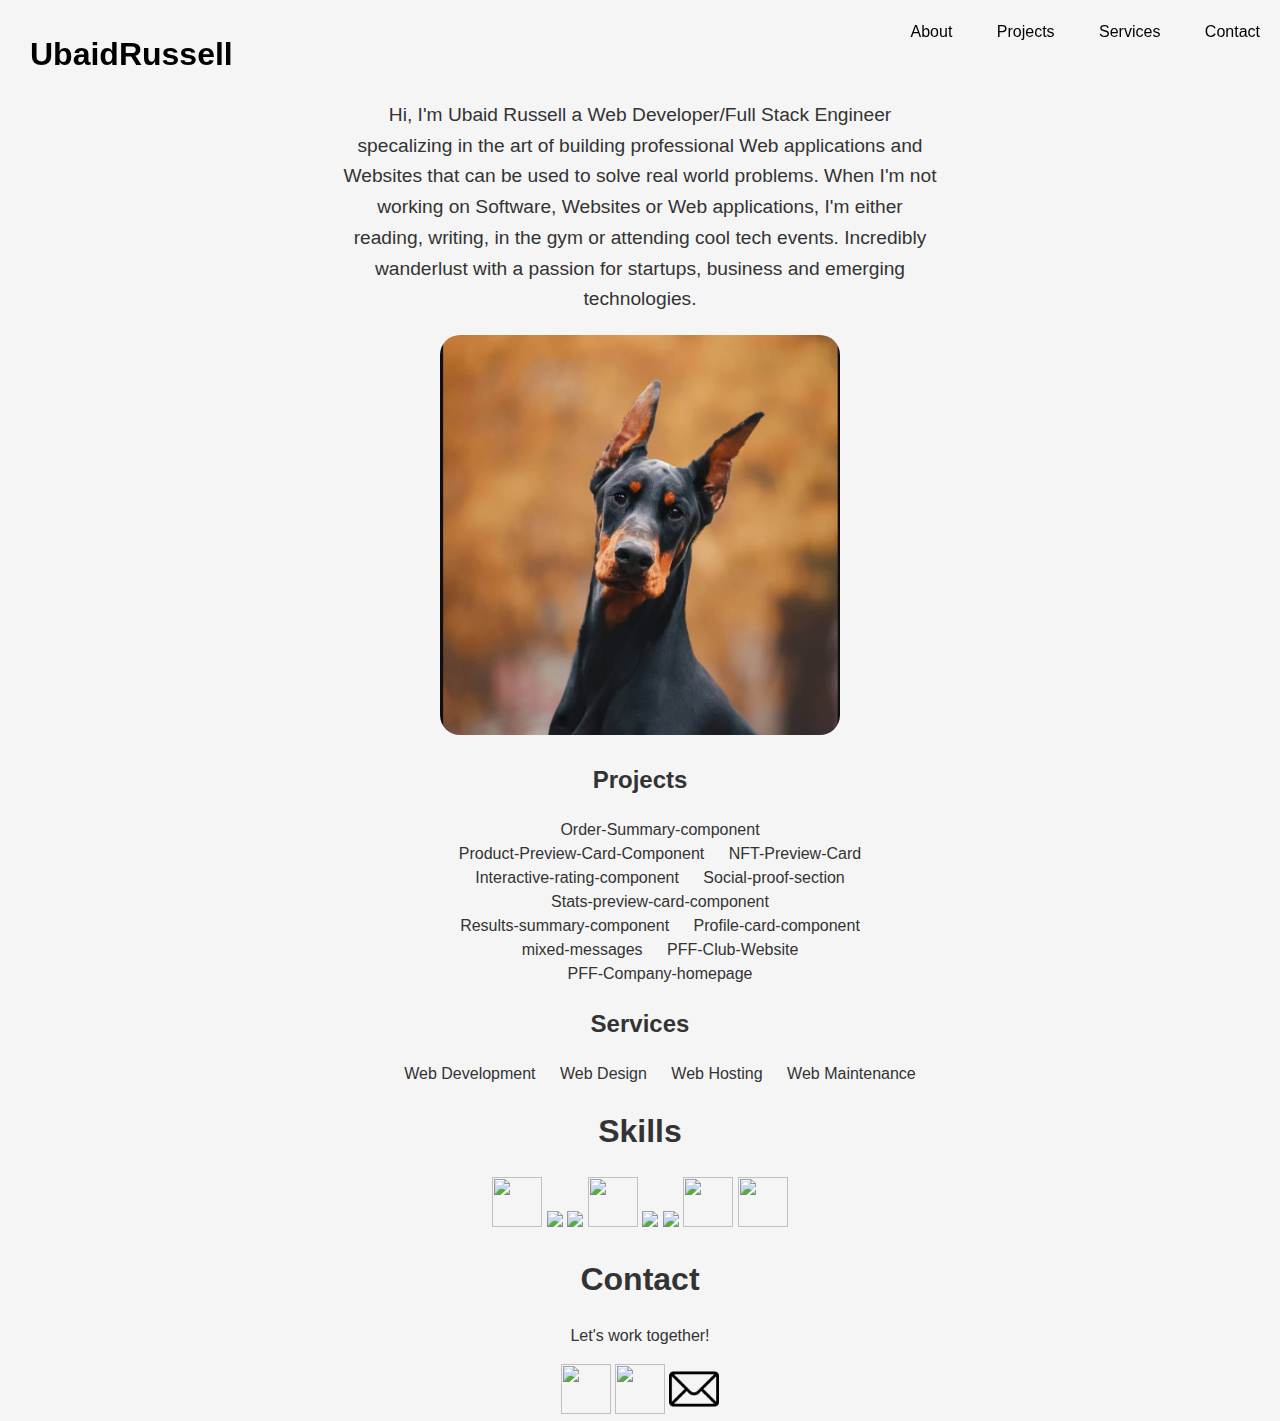
==== index.html @ aeeaca0f "Updated site name 📦" ====
<!DOCTYPE html>
<html lang="en">
<head>
    <meta charset="UTF-8">
    <meta name="viewport" content="width=device-width, initial-scale=1.0">
    <title>Static Portfolio project</title>
    <link rel="stylesheet" href="docs/main.css">
</head>
<body>
    <main>
        <nav>
            <h1 class="heading"><a href="index.html">UbaidRussell</a></h1>
        <div class="nav-p">
            <p><a href="#about">About</a></p>
            <p><a href="#project">Projects</a></p>
            <p><a href="#services">Services</a></p>
            <p><a href="#contact">Contact</a></p>
        </div>
        </nav>
        <section id="about">
            <p> Hi, I'm Ubaid Russell a Web Developer/Full Stack Engineer specalizing in the art of building professional Web applications and Websites that can be used to solve real world problems. When I'm not working on Software, Websites or Web applications, I'm either reading, writing, in the gym or attending cool tech events. Incredibly wanderlust with a passion for startups, business and emerging technologies.</p>
            <img class="main-image" src="docs/images/Doberman.png" alt="">
        </section>
        <section id="project">
            <h2>Projects</h2>
            <ul>
                <li>Order-Summary-component</li>
                <li>Product-Preview-Card-Component</li>
                <li>NFT-Preview-Card</li>
                <li>Interactive-rating-component</li>
                <li>Social-proof-section</li>
                <li>Stats-preview-card-component</li>
                <li>Results-summary-component</li>
                <li>Profile-card-component</li>
                <li>mixed-messages</li>
                <li>PFF-Club-Website</li>
                <li>PFF-Company-homepage</li>
            </ul>
        </section>
        <section id="services">
            <h2>Services</h2>
            <ul>
                <li>Web Development</li>
                <li>Web Design</li>
                <li>Web Hosting</li>
                <li>Web Maintenance</li>
            </ul>
            <h1>Skills</h1>
            <img width="50px" height="50px" src="https://cdn.jsdelivr.net/gh/devicons/devicon/icons/html5/html5-plain.svg" />
            <img width="50px" heigth="50px" src="https://cdn.jsdelivr.net/gh/devicons/devicon/icons/css3/css3-plain.svg" />
            <img width="50px" heigth="50px" src="https://cdn.jsdelivr.net/gh/devicons/devicon/icons/javascript/javascript-plain.svg" />
            <img width="50px" height="50px" src="https://cdn.jsdelivr.net/gh/devicons/devicon/icons/nodejs/nodejs-original.svg" />  
            <img widht="50px" height="50px" src="https://cdn.jsdelivr.net/gh/devicons/devicon/icons/express/express-original.svg" />
            <img widht="50px" height="50px" src="https://cdn.jsdelivr.net/gh/devicons/devicon/icons/react/react-original.svg" />
            <img width="50px" height="50px" src="https://cdn.jsdelivr.net/gh/devicons/devicon/icons/git/git-original.svg" />
            <img width="50px" height="50px" src="https://cdn.jsdelivr.net/gh/devicons/devicon/icons/github/github-original.svg" />      
        </section>
        <section id="contact">
            <h1>Contact</h1>
            <p>Let's work together!</p>
            <a target="_blank" href="https://github.com/UbaidRussell"><img width="50px" height="50px" src="https://cdn.jsdelivr.net/gh/devicons/devicon/icons/github/github-original.svg"/></a>
            <a target="_blank" href="https://www.linkedin.com/in/ubaid-russell-3a59b616b/"><img width="50px" height="50px" src="https://cdn.jsdelivr.net/gh/devicons/devicon/icons/linkedin/linkedin-original.svg" /></a>
            <a href="mailto:UbaidRussell@gmail.com"><img src="docs/images/email.png" width="50px" height="50px" alt=""></a>
        </section>
    </main>
</body>
</html>
---- docs/main.css ----
body{
    background-color: #f5f5f5;
    font-family: 'Roboto', sans-serif;
    font-size: 16px;
    line-height: 1.5;
    color: #333;
    margin: 0;
    padding: 0;
    -webkit-font-smoothing: antialiased;
    -moz-osx-font-smoothing: grayscale;
    text-align: center;
}
nav{
    position:fixed;
    width:100%;
}
a{
    text-decoration:none;
    color:black;
}
.nav-p{
    float:right;
}
nav p{
    display: inline-block;
    margin:20px;
}
.heading{
    float: left;
    margin: 30px;
}

li{
    display: inline-block;
    margin: 0 10px;
}

.main-image{
    height: 400px;
    width: 400px;
    position: relative;
    border-radius:20px;
}
#about p{
    font-size: 1.2em;
    line-height: 1.6;
    margin: 0 auto;
    max-width: 600px;
    padding: 0 20px;
    padding-top: 100px;
    margin-bottom:20px;
}
#project{
    margin: auto;
    width:500px;
}
/*Media Query for mobile devices*/
@media only screen and (max-width: 600px) {
    nav{
        position:relative;
        width:100%;
    }
    nav p{
        display: block;
        float: none;
        margin: 0;
    }
    .main-image{
        height: 200px;
        width: 200px;
        position: relative;
        border-radius:20px;
    }
    #about p{
        font-size: 1em;
        line-height: 1.6;
        margin: 0 auto;
        max-width: 300px;
        padding: 0 20px;
        padding-top: 100px;
        margin-bottom:20px;
    }
    #project{
        margin: auto;
        width:300px;
    }
}
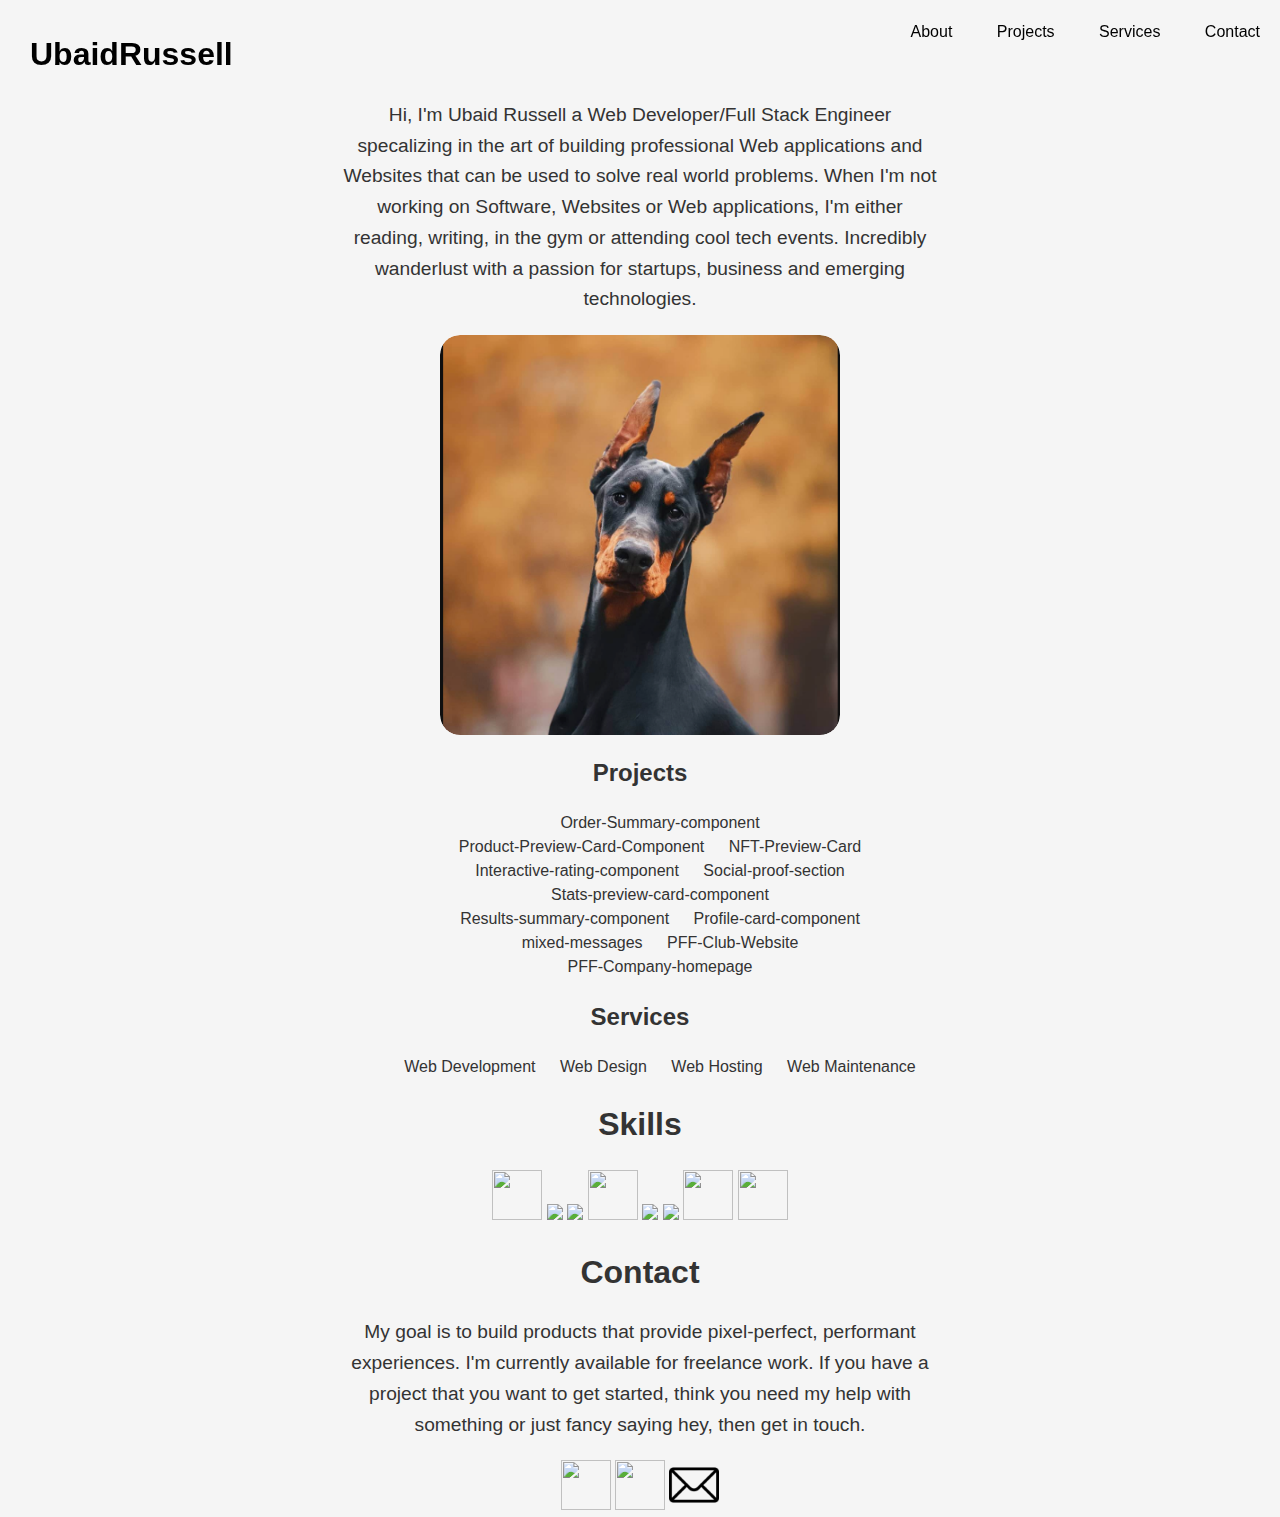
==== commit 83255b39: "Added new paragrpah and worked on hover effect 🔧" ====
--- a/index.html
+++ b/index.html
@@ -5,6 +5,7 @@
     <meta name="viewport" content="width=device-width, initial-scale=1.0">
     <title>Static Portfolio project</title>
     <link rel="stylesheet" href="docs/main.css">
+    <link rel="icon" type="image/png" sizes="32x32" href="docs/images/favicon-32x32.png">
 </head>
 <body>
     <main>
@@ -14,12 +15,26 @@
             <p><a href="#about">About</a></p>
             <p><a href="#project">Projects</a></p>
             <p><a href="#services">Services</a></p>
-            <p><a href="#contact">Contact</a></p>
+            <p><a href="docs/contact.html">Contact</a></p>
         </div>
         </nav>
         <section id="about">
             <p> Hi, I'm Ubaid Russell a Web Developer/Full Stack Engineer specalizing in the art of building professional Web applications and Websites that can be used to solve real world problems. When I'm not working on Software, Websites or Web applications, I'm either reading, writing, in the gym or attending cool tech events. Incredibly wanderlust with a passion for startups, business and emerging technologies.</p>
+
+
+            
+            <div class="image-container">
+
             <img class="main-image" src="docs/images/Doberman.png" alt="">
+            <div class="image-overlay">
+              <div class="view-icon">
+                <img src="docs/images/icon-view.svg" alt="">
+      
+              </div>
+            </div>
+        </div>
+
+            
         </section>
         <section id="project">
             <h2>Projects</h2>
@@ -57,7 +72,7 @@
         </section>
         <section id="contact">
             <h1>Contact</h1>
-            <p>Let's work together!</p>
+            <p class="contact-p">My goal is to build products that provide pixel-perfect, performant experiences. I'm currently available for freelance work. If you have a project that you want to get started, think you need my help with something or just fancy saying hey, then get in touch.</p>
             <a target="_blank" href="https://github.com/UbaidRussell"><img width="50px" height="50px" src="https://cdn.jsdelivr.net/gh/devicons/devicon/icons/github/github-original.svg"/></a>
             <a target="_blank" href="https://www.linkedin.com/in/ubaid-russell-3a59b616b/"><img width="50px" height="50px" src="https://cdn.jsdelivr.net/gh/devicons/devicon/icons/linkedin/linkedin-original.svg" /></a>
             <a href="mailto:UbaidRussell@gmail.com"><img src="docs/images/email.png" width="50px" height="50px" alt=""></a>
--- a/docs/main.css
+++ b/docs/main.css
@@ -35,12 +35,6 @@
     margin: 0 10px;
 }
 
-.main-image{
-    height: 400px;
-    width: 400px;
-    position: relative;
-    border-radius:20px;
-}
 #about p{
     font-size: 1.2em;
     line-height: 1.6;
@@ -54,6 +48,54 @@
     margin: auto;
     width:500px;
 }
+.contact-p{
+    font-size: 1.2em;
+    line-height: 1.6;
+    margin: 0 auto;
+    max-width: 600px;
+    padding: 0 20px;
+    margin-bottom:20px; 
+}
+
+.main-image{
+    height: 400px;
+    width: 400px;
+    position: relative;
+    border-radius:20px;
+}
+.image-container{
+    position: relative;
+    height: 400px;
+    width: 400px;
+    margin: auto;
+    border-radius: 20px;
+    overflow: hidden;
+}
+.image-overlay{
+    position: relative;
+    height: 400px;
+    width: 400px;
+    margin: auto;
+    border-radius: 20px;
+    background-color: hsla(34, 95%, 41%, 0.6);
+    opacity: 0;
+    transition: opacity 0.25s ease;
+    bottom: 407px;
+    margin-bottom: -407px;
+}
+.image-overlay:hover{
+    opacity: 1;
+}
+.view-icon{
+    position: absolute;
+    top: 50%;
+    left: 50%;
+    transform: translate(-50%, -50%);
+    color: white;
+    font-size: 50px;
+    cursor: pointer;
+}
+
 /*Media Query for mobile devices*/
 @media only screen and (max-width: 600px) {
     nav{
@@ -61,13 +103,13 @@
         width:100%;
     }
     nav p{
-        display: block;
+        display: none;
         float: none;
         margin: 0;
     }
     .main-image{
-        height: 200px;
-        width: 200px;
+        height: 300px;
+        width: 300px;
         position: relative;
         border-radius:20px;
     }
@@ -84,4 +126,8 @@
         margin: auto;
         width:300px;
     }
+    #services{
+        margin: auto;
+        width:300px;
+    }
 }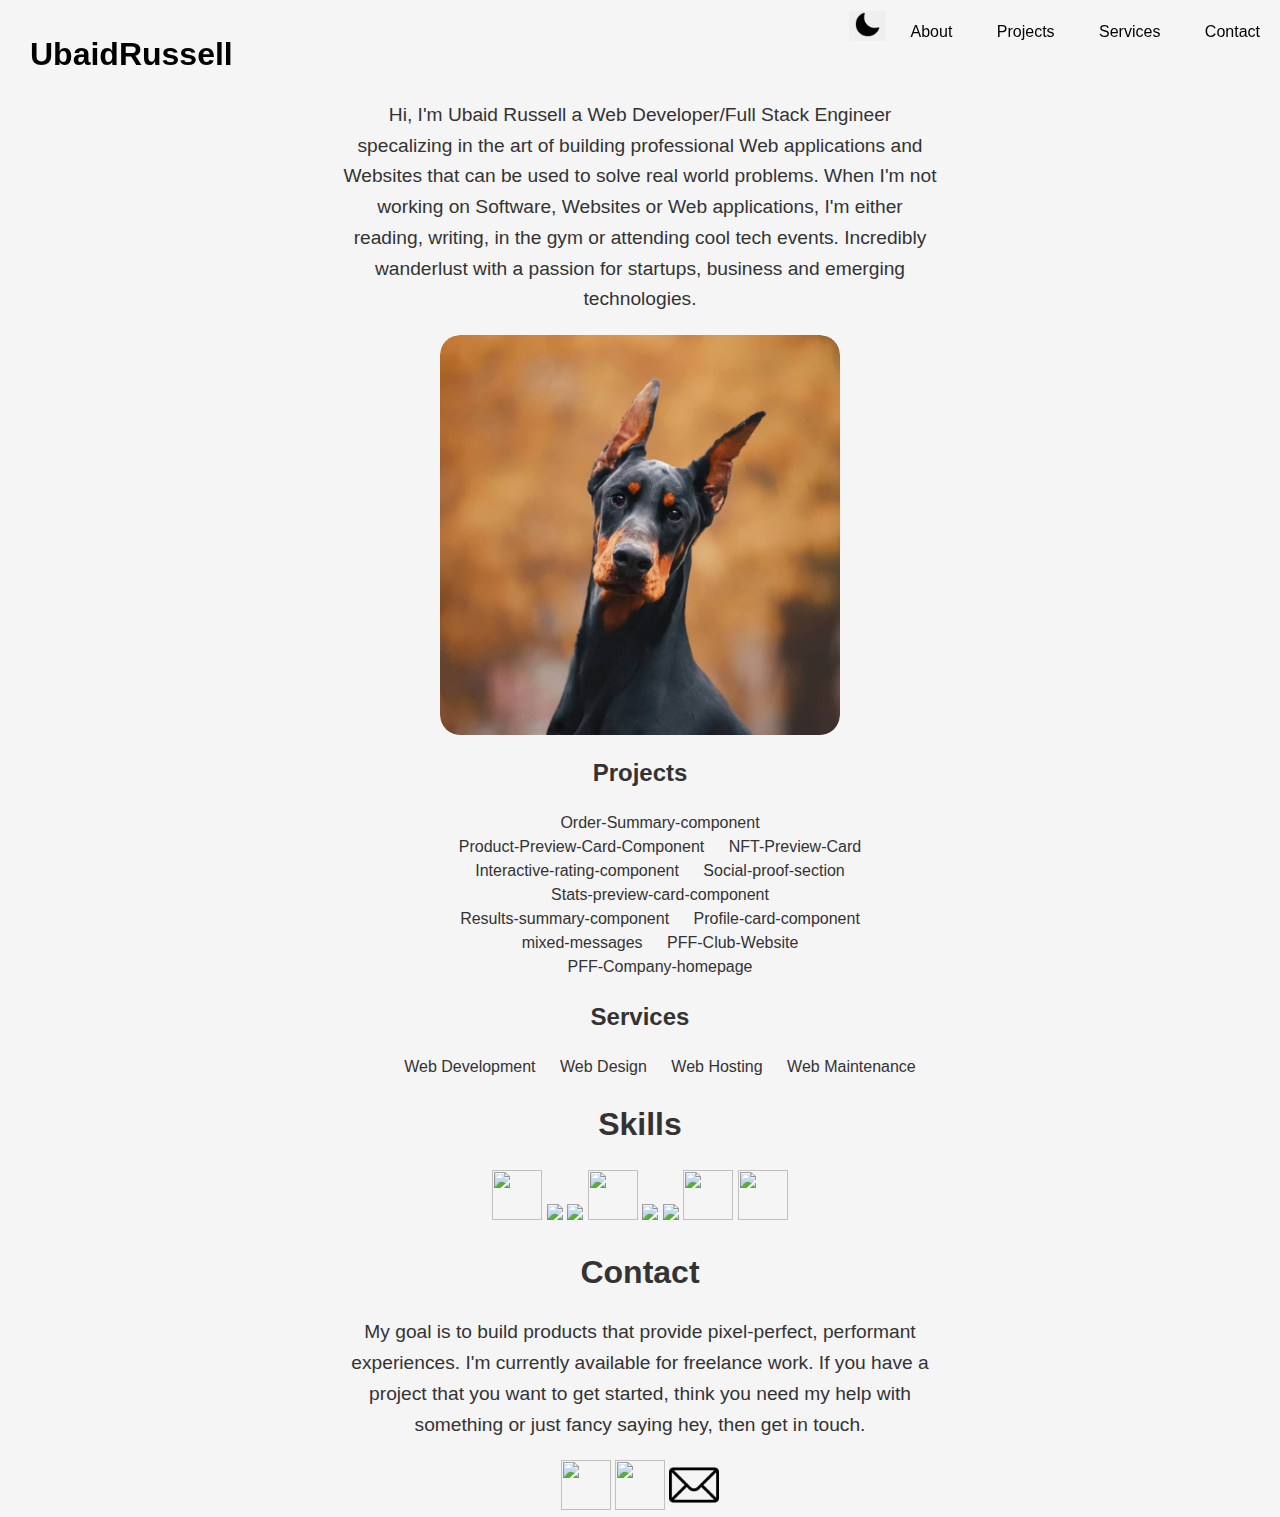
==== commit efa6ccdf: "Created buttons 📦" ====
--- a/index.html
+++ b/index.html
@@ -12,6 +12,12 @@
         <nav>
             <h1 class="heading"><a href="index.html">UbaidRussell</a></h1>
         <div class="nav-p">
+            <button class="morning-mode-button">
+                <img width="25px" height="25px" src="docs/images/morning-mode.png" alt="">
+            </button>
+            <button class="night-mode-button">
+                <img width="25px" height="25px" src="docs/images/night-mode.png" alt="">
+            </button>
             <p><a href="#about">About</a></p>
             <p><a href="#project">Projects</a></p>
             <p><a href="#services">Services</a></p>
@@ -78,5 +84,7 @@
             <a href="mailto:UbaidRussell@gmail.com"><img src="docs/images/email.png" width="50px" height="50px" alt=""></a>
         </section>
     </main>
+
+
 </body>
 </html>--- a/docs/main.css
+++ b/docs/main.css
@@ -95,6 +95,13 @@
     font-size: 50px;
     cursor: pointer;
 }
+.night-mode-button{
+    border: none;
+}
+.morning-mode-button{
+    border: none;
+    display: none;
+}
 
 /*Media Query for mobile devices*/
 @media only screen and (max-width: 600px) {
@@ -112,6 +119,21 @@
         width: 300px;
         position: relative;
         border-radius:20px;
+    }
+    .image-container{
+        width: 300px;
+        border-radius: 20px;
+        overflow: hidden;
+    }
+    .image-overlay{
+        height: 400px;
+        width: 300px;
+        margin: auto;
+        border-radius: 20px;
+    }
+    .view-icon{
+        top: 65%;
+        left: 50%;
     }
     #about p{
         font-size: 1em;
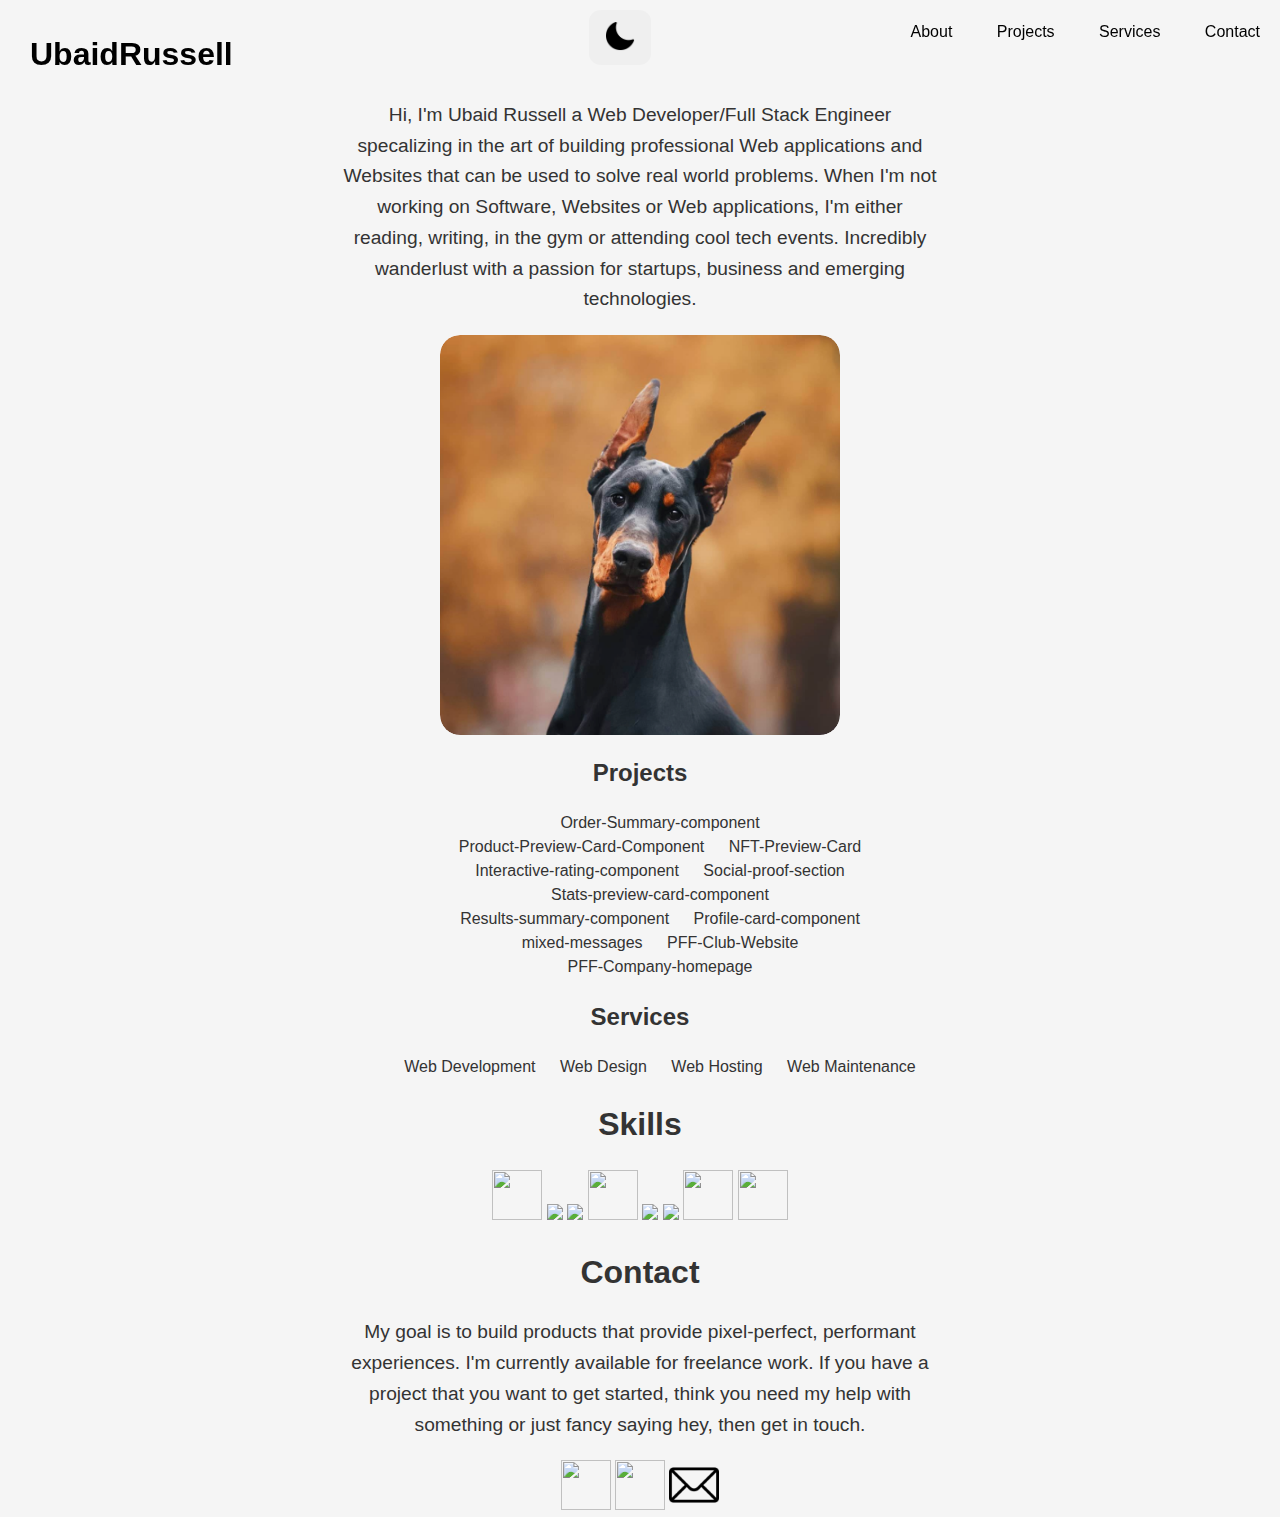
==== commit 310e3519: "Got dark mode working 📦" ====
--- a/index.html
+++ b/index.html
@@ -9,20 +9,20 @@
 </head>
 <body>
     <main>
-        <nav>
+        <nav class="navbar">
             <h1 class="heading"><a href="index.html">UbaidRussell</a></h1>
-        <div class="nav-p">
             <button class="morning-mode-button">
-                <img width="25px" height="25px" src="docs/images/morning-mode.png" alt="">
+                <img  class="morning-mode-button" width="30px" height="30px" src="docs/images/morning-mode.png" alt="">
             </button>
             <button class="night-mode-button">
-                <img width="25px" height="25px" src="docs/images/night-mode.png" alt="">
+                <img class="night-mode-button" width="30px" height="30px" src="docs/images/night-mode.png" alt="">
             </button>
-            <p><a href="#about">About</a></p>
-            <p><a href="#project">Projects</a></p>
-            <p><a href="#services">Services</a></p>
-            <p><a href="docs/contact.html">Contact</a></p>
-        </div>
+            <div class="nav-p">
+                <p><a href="#about">About</a></p>
+                <p><a href="#project">Projects</a></p>
+                <p><a href="#services">Services</a></p>
+                <p><a href="docs/contact.html">Contact</a></p>
+            </div>
         </nav>
         <section id="about">
             <p> Hi, I'm Ubaid Russell a Web Developer/Full Stack Engineer specalizing in the art of building professional Web applications and Websites that can be used to solve real world problems. When I'm not working on Software, Websites or Web applications, I'm either reading, writing, in the gym or attending cool tech events. Incredibly wanderlust with a passion for startups, business and emerging technologies.</p>
@@ -85,6 +85,6 @@
         </section>
     </main>
 
-
+    <script src="docs/main.js"></script>
 </body>
 </html>--- a/docs/main.css
+++ b/docs/main.css
@@ -97,10 +97,13 @@
 }
 .night-mode-button{
     border: none;
+    border-radius: 20%;
+    margin:10px;
 }
 .morning-mode-button{
     border: none;
-    display: none;
+    border-radius: 20%;
+    margin:10px;
 }
 
 /*Media Query for mobile devices*/
@@ -141,7 +144,7 @@
         margin: 0 auto;
         max-width: 300px;
         padding: 0 20px;
-        padding-top: 100px;
+        padding-top:0px;
         margin-bottom:20px;
     }
     #project{
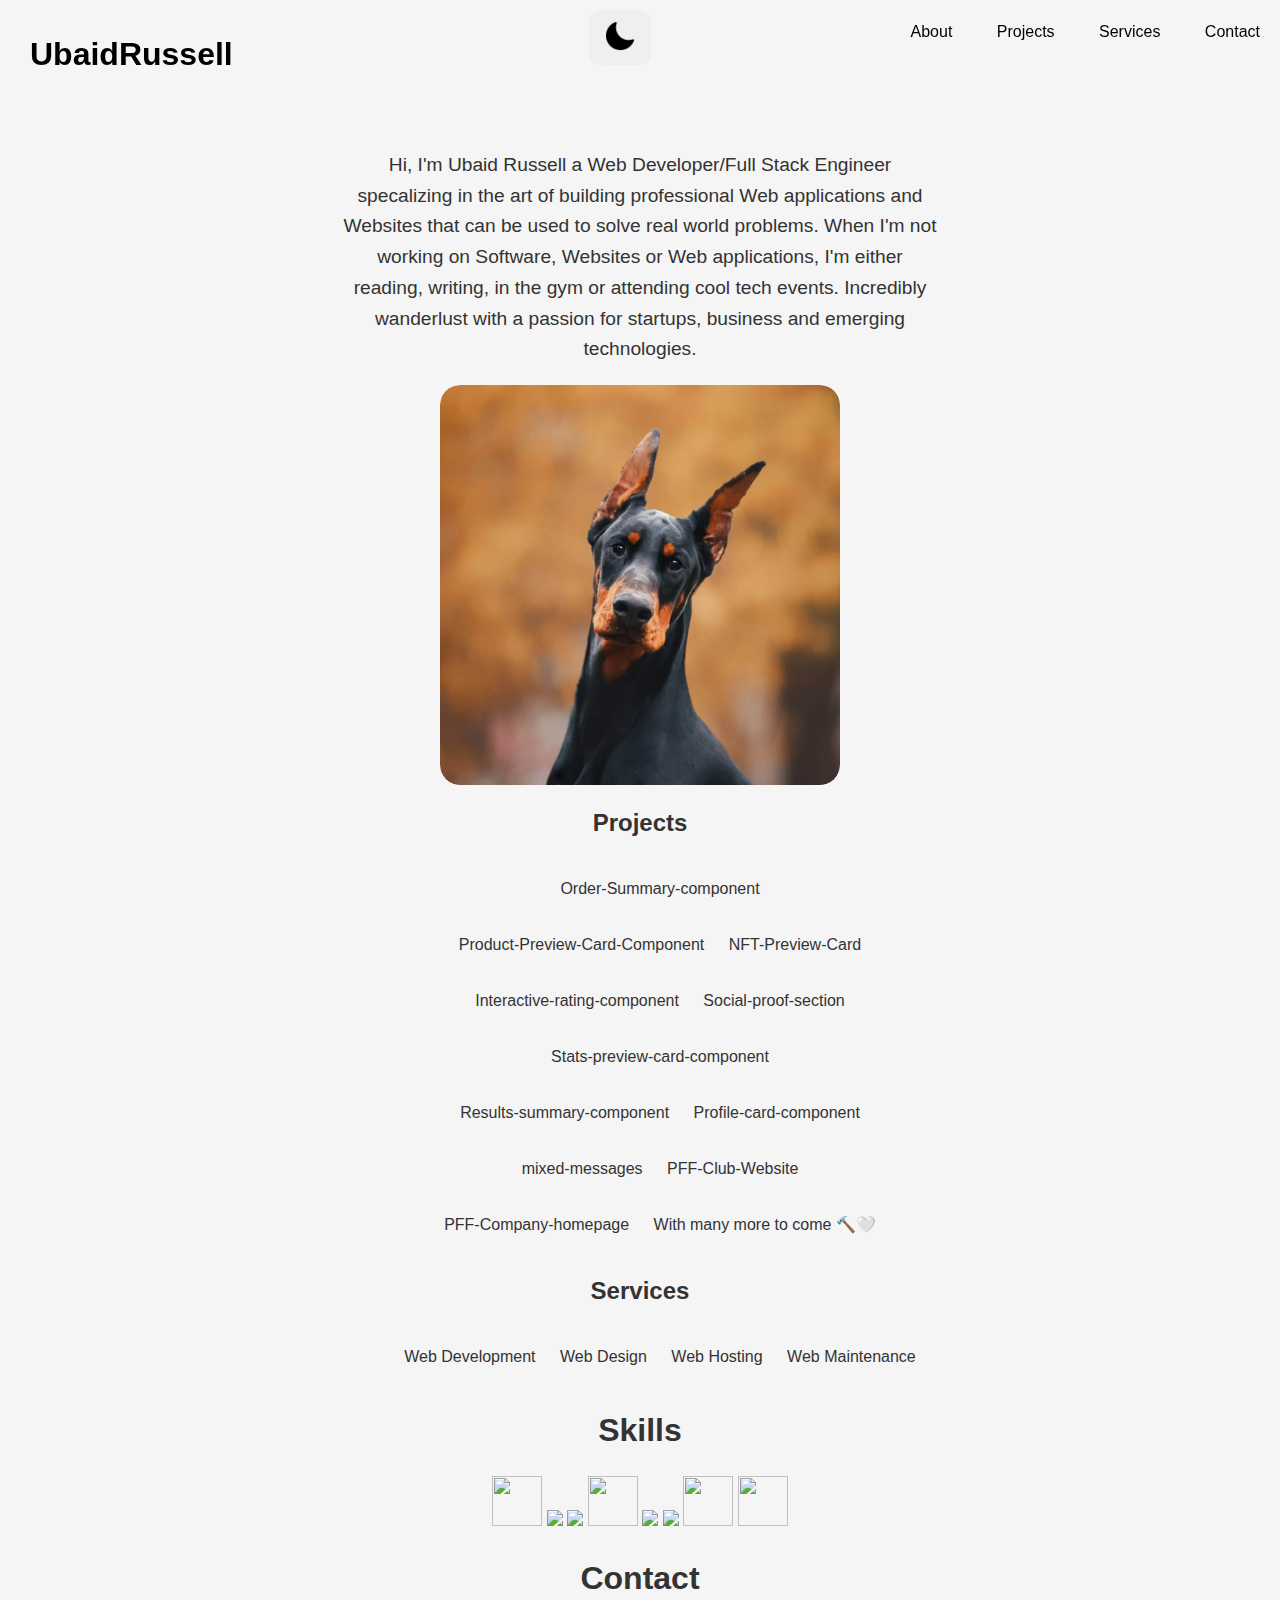
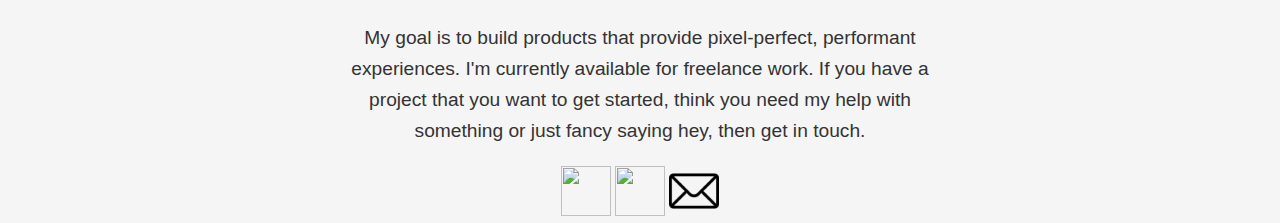
==== commit 5e08fcc0: "Updated html 📦" ====
--- a/index.html
+++ b/index.html
@@ -45,26 +45,27 @@
         <section id="project">
             <h2>Projects</h2>
             <ul>
-                <li>Order-Summary-component</li>
-                <li>Product-Preview-Card-Component</li>
-                <li>NFT-Preview-Card</li>
-                <li>Interactive-rating-component</li>
-                <li>Social-proof-section</li>
-                <li>Stats-preview-card-component</li>
-                <li>Results-summary-component</li>
-                <li>Profile-card-component</li>
-                <li>mixed-messages</li>
-                <li>PFF-Club-Website</li>
-                <li>PFF-Company-homepage</li>
+                <li><p>Order-Summary-component</p></li>
+                <li><p>Product-Preview-Card-Component</p></li>
+                <li><p>NFT-Preview-Card</p></li>
+                <li><p>Interactive-rating-component</p></li>
+                <li><p>Social-proof-section</p></li>
+                <li><p>Stats-preview-card-component</p></li>
+                <li><p>Results-summary-component</p></li>
+                <li><p>Profile-card-component</p></li>
+                <li><p>mixed-messages</p></li>
+                <li><p>PFF-Club-Website</p></li>
+                <li><p>PFF-Company-homepage</p></li>
+                <li><p>With many more to come 🔨🤍</p></li>
             </ul>
         </section>
         <section id="services">
             <h2>Services</h2>
             <ul>
-                <li>Web Development</li>
-                <li>Web Design</li>
-                <li>Web Hosting</li>
-                <li>Web Maintenance</li>
+                <li><p>Web Development</p></li>
+                <li><p>Web Design</p></li>
+                <li><p>Web Hosting</p></li>
+                <li><p>Web Maintenance</p></li>
             </ul>
             <h1>Skills</h1>
             <img width="50px" height="50px" src="https://cdn.jsdelivr.net/gh/devicons/devicon/icons/html5/html5-plain.svg" />
--- a/docs/main.css
+++ b/docs/main.css
@@ -34,14 +34,13 @@
     display: inline-block;
     margin: 0 10px;
 }
-
 #about p{
     font-size: 1.2em;
     line-height: 1.6;
     margin: 0 auto;
     max-width: 600px;
     padding: 0 20px;
-    padding-top: 100px;
+    padding-top: 150px;
     margin-bottom:20px;
 }
 #project{
